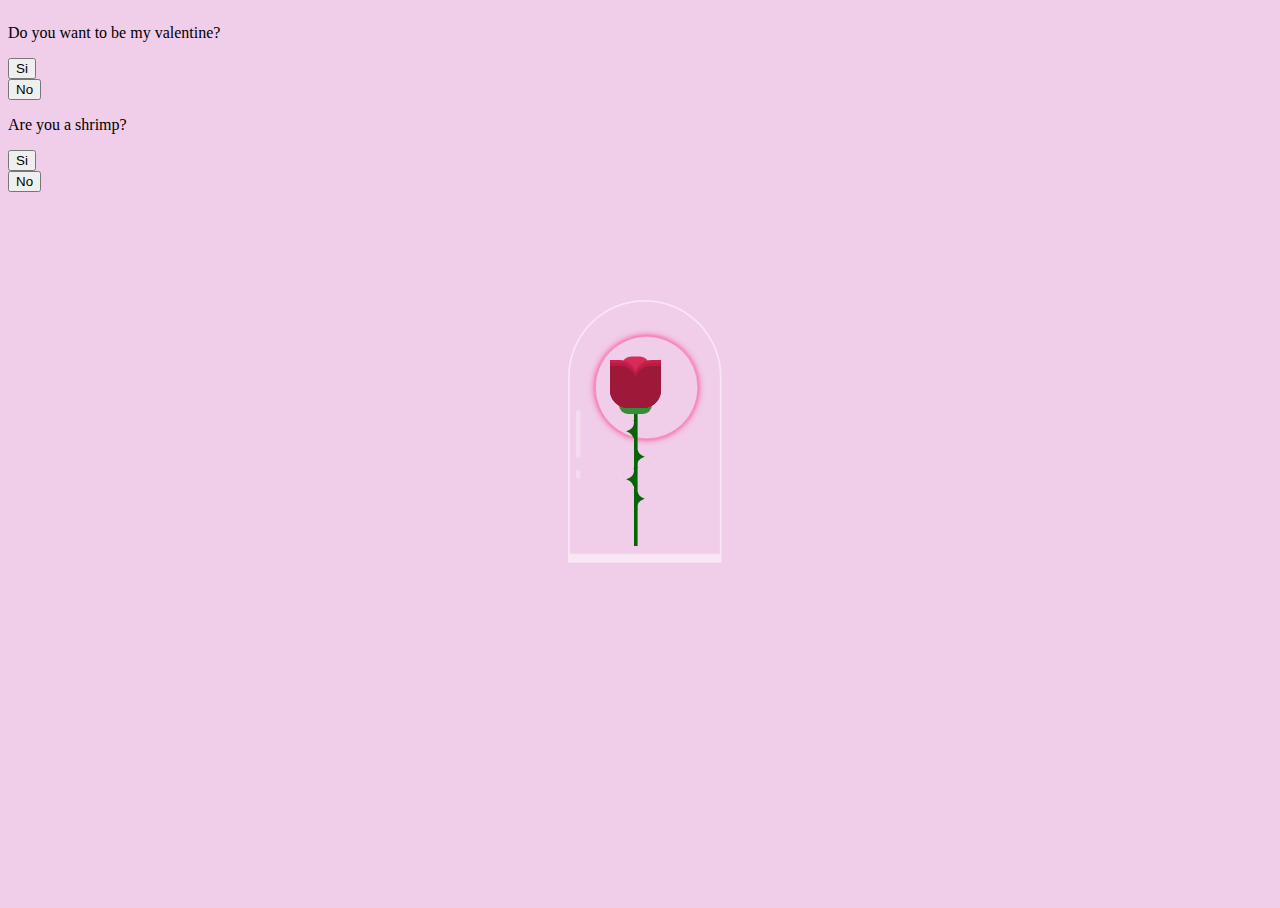
==== index.html @ 018262c2 "camaron" ====
<!DOCTYPE html>
<html lang="en">

<head>
    <meta charset="UTF-8" />
    <meta name="viewport" content="width=device-width, initial-scale=1.0" />
    <link href="https://cdn.jsdelivr.net/npm/bootstrap@5.0.2/dist/css/bootstrap.min.css" rel="stylesheet"
        integrity="sha384-EVSTQN3/azprG1Anm3QDgpJLIm9Nao0Yz1ztcQTwFspd3yD65VohhpuuCOmLASjC" crossorigin="anonymous">
    <link rel="stylesheet" href="css/index.css">
    <title>Document</title>
</head>

<body>
    <div class="container">
        <div class="glass"></div>
        <div class="thorns">
            <div></div>
            <div></div>
            <div></div>
            <div></div>
        </div>
        <div class="glow"></div>
        <div class="rose-leaves">
            <div></div>
            <div></div>
        </div>
        <div class="rose-petals">
            <div></div>
            <div></div>
            <div></div>
            <div></div>
            <div></div>
            <div></div>
            <div></div>
        </div>
        <div class="sparkles">
            <div></div>
            <div></div>
            <div></div>
            <div></div>
            <div></div>
            <div></div>
            <div></div>
            <div></div>
            <div></div>
            <div></div>
        </div>
    </div>
    <div>
        <div class="row">
            <div class="col d-flex justify-content-center">
                <p class="fs-2 fw-bolder">Do you want to be my valentine?</p>
            </div>
        </div>
        <div class="row">
            <div class="col d-flex justify-content-end">
                <button type="button" class="btn btn-primary btn-lg" onclick="redirect()">Si</button>
            </div>
            <div class="col">
                <button type="button" class="btn btn-secondary btn-lg" onclick="mover()" id="No">No</button>
            </div>
        </div>
    </div>
    <div id="shrimp">
        <div class="row">
            <div class="col d-flex d-flex justify-content-end">
                <p class="fs-5 fw-bolder">Are you a shrimp?</p>
            </div>
        </div>
        <div class="row">
            <div class="col d-flex justify-content-end">
                <a href="">
                    <button type="button" class="btn btn-primary">Si</button>
                </a>
                <div class="pe-4"></div>
                <a href="">
                    <button type="button" class="btn btn-secondary">No</button>
                </a>
                <div class="pe-4"></div>
            </div>
        </div>
    </div>
</body>
<script src="js/scripts.js"></script>

</html>
---- css/index.css ----
html,
body {
	height: 100%;
	width: 100%;
	background: #f0cde9;
	overflow: hidden;
}

.container {
	width: 100px;
	height: 300px;
	position: absolute;
	left: 0;
	right: 0;
	top: 0;
	bottom: 0;
	margin: auto;
	-moz-transform: scale(0.6);
	-ms-transform: scale(0.6);
	-webkit-transform: scale(0.6);
	transform: scale(0.6);
}
.container div {
	position: absolute;
}
.container .glass {
	height: 420px;
	width: 250px;
	border: 3px solid rgba(255, 255, 255, 0.5);
	-moz-border-radius: 300px 300px 0px 0px;
	-webkit-border-radius: 300px;
	border-radius: 300px 300px 0px 0px;
	left: -70px;
	top: -100px;
	border-bottom: 15px solid rgba(255, 255, 255, 0.5);
}
.container .glass:after {
	width: 8px;
	background: rgba(255, 255, 255, 0.28);
	content: "";
	position: absolute;
	height: 80px;
	top: 430px;
	border-radius: 100px;
	left: 10px;
	top: 180px;
}
.container .glass:before {
	width: 8px;
	background: rgba(255, 255, 255, 0.28);
	content: "";
	position: absolute;
	height: 15px;
	top: 430px;
	border-radius: 100px;
	left: 10px;
	top: 280px;
}
.container .glow {
	position: absolute;
	width: 170px;
	height: 170px;
	-moz-border-radius: 100%;
	-webkit-border-radius: 100%;
	border-radius: 100%;
	border: 1px solid rgba(255, 0, 93, 0.47);
	box-shadow: 0px 0px 10px #ff2e7b;
	left: -25px;
	top: -40px;
	-moz-transition: all 0.5s ease;
	-o-transition: all 0.5s ease;
	-webkit-transition: all 0.5s ease;
	transition: all 0.5s ease;
	-moz-animation: glowing 2.5s ease-in-out infinite;
	-webkit-animation: glowing 2.5s ease-in-out infinite;
	animation: glowing 2.5s ease-in-out infinite;
}
.container .rose-petals > div {
	background: #d52d58;
	width: 45px;
	height: 80px;
	position: absolute;
	-moz-transition: all 0.5s ease-out;
	-o-transition: all 0.5s ease-out;
	-webkit-transition: all 0.5s ease-out;
	transition: all 0.5s ease-out;
}
.container .rose-petals > div:nth-child(1) {
	border-radius: 15px;
	left: 20px;
	top: -6px;
	background: #d52d58;
}
.container .rose-petals > div:nth-child(2),
.container .rose-petals > div:nth-child(4),
.container .rose-petals > div:nth-child(6) {
	border-radius: 0px 30px 0px 30px;
	background: #b81b43;
	left: 0;
	transform-origin: bottom right;
}
.container .rose-petals > div:nth-child(3),
.container .rose-petals > div:nth-child(5),
.container .rose-petals > div:nth-child(7) {
	border-radius: 30px 0px 30px 0px;
	left: 40px;
	transform-origin: bottom left;
}
.container .rose-petals > div:nth-child(2) {
	-moz-animation: openRose2 3s ease-in-out;
	-webkit-animation: openRose2 3s ease-in-out;
	animation: openRose2 3s ease-in-out;
	-moz-animation-fill-mode: forwards;
	-webkit-animation-fill-mode: forwards;
	animation-fill-mode: forwards;
	z-index: 5;
	background: #9e183a;
	top: 10px;
	height: 70px;
	-moz-animation-delay: 2s;
	-webkit-animation-delay: 2s;
	animation-delay: 2s;
}
.container .rose-petals > div:nth-child(3) {
	-moz-animation: openRose3 3s ease-in-out;
	-webkit-animation: openRose3 3s ease-in-out;
	animation: openRose3 3s ease-in-out;
	-moz-animation-fill-mode: forwards;
	-webkit-animation-fill-mode: forwards;
	animation-fill-mode: forwards;
	z-index: 4;
	background: #9e183a;
	top: 10px;
	height: 70px;
	-moz-animation-delay: 2s;
	-webkit-animation-delay: 2s;
	animation-delay: 2s;
}
.container .rose-petals > div:nth-child(4) {
	-moz-animation: openRose4 3s ease-in-out;
	-webkit-animation: openRose4 3s ease-in-out;
	animation: openRose4 3s ease-in-out;
	-moz-animation-fill-mode: forwards;
	-webkit-animation-fill-mode: forwards;
	animation-fill-mode: forwards;
	z-index: 3;
	background: #b81b43;
	top: 5px;
	height: 75px;
	-moz-animation-delay: 2s;
	-webkit-animation-delay: 2s;
	animation-delay: 2s;
}
.container .rose-petals > div:nth-child(5) {
	-moz-animation: openRose5 3s ease-in-out;
	-webkit-animation: openRose5 3s ease-in-out;
	animation: openRose5 3s ease-in-out;
	-moz-animation-fill-mode: forwards;
	-webkit-animation-fill-mode: forwards;
	animation-fill-mode: forwards;
	z-index: 2;
	background: #b81b43;
	top: 5px;
	height: 75px;
	-moz-animation-delay: 2s;
	-webkit-animation-delay: 2s;
	animation-delay: 2s;
}
.container .rose-petals > div:nth-child(6) {
	-moz-animation: openRose6 3s ease-in-out;
	-webkit-animation: openRose6 3s ease-in-out;
	animation: openRose6 3s ease-in-out;
	-moz-animation-fill-mode: forwards;
	-webkit-animation-fill-mode: forwards;
	animation-fill-mode: forwards;
	z-index: 1;
	background: #c9204b;
	top: "";
	height: "";
	-moz-animation-delay: 2s;
	-webkit-animation-delay: 2s;
	animation-delay: 2s;
}
.container .rose-petals > div:nth-child(7) {
	-moz-animation: openRose7 3s ease-in-out;
	-webkit-animation: openRose7 3s ease-in-out;
	animation: openRose7 3s ease-in-out;
	-moz-animation-fill-mode: forwards;
	-webkit-animation-fill-mode: forwards;
	animation-fill-mode: forwards;
	z-index: 0;
	background: #c9204b;
	top: "";
	height: "";
	-moz-animation-delay: 2s;
	-webkit-animation-delay: 2s;
	animation-delay: 2s;
}
.container .rose-leaves > div:nth-last-child(1) {
	width: 55px;
	height: 30px;
	background: #338f37;
	position: absolute;
	top: 60px;
	left: 15px;
	-moz-border-radius: 100px;
	-webkit-border-radius: 100px;
	border-radius: 100px;
}
.container .rose-leaves > div:nth-child(1) {
	width: 6px;
	height: 230px;
	border: none;
	top: 80px;
	background: #066406;
	left: 40px;
}
.container .thorns > div {
	width: 30px;
	height: 30px;
	background: #066406;
	top: 100px;
	left: 10px;
}
.container .thorns > div:after {
	width: 41px;
	height: 31px;
	-moz-border-radius: 100%;
	-webkit-border-radius: 100%;
	border-radius: 100%;
	background: #f0cde9;
	content: "";
	position: absolute;
	left: -12px;
	top: 17px;
}
.container .thorns > div:before {
	width: 41px;
	height: 31px;
	-moz-border-radius: 100%;
	-webkit-border-radius: 100%;
	border-radius: 100%;
	background: #f0cde9;
	content: "";
	position: absolute;
	left: -11px;
	top: -11px;
	z-index: 0;
}
.container .thorns > div:nth-child(2) {
	top: 150px;
	-moz-transform: rotate(180deg);
	-ms-transform: rotate(180deg);
	-webkit-transform: rotate(180deg);
	transform: rotate(180deg);
	left: 45px;
}
.container .thorns > div:nth-child(3) {
	top: 180px;
}
.container .thorns > div:nth-child(4) {
	top: 220px;
	-moz-transform: rotate(180deg);
	-ms-transform: rotate(180deg);
	-webkit-transform: rotate(180deg);
	transform: rotate(180deg);
	left: 45px;
}
.container .sparkles {
	bottom: -40px;
}
.container .sparkles > div {
	width: 4px;
	height: 4px;
	border-radius: 100px;
	background: #ff96c0;
	box-shadow: 0px 0px 12px 2px #ff4e85;
	bottom: 0;
	opacity: 0;
	-moz-animation: sparkle 4s ease-in-out infinite;
	-webkit-animation: sparkle 4s ease-in-out infinite;
	animation: sparkle 4s ease-in-out infinite;
}
.container .sparkles > div:nth-child(1) {
	left: 60px;
	-moz-animation-delay: 3s;
	-webkit-animation-delay: 3s;
	animation-delay: 3s;
}
.container .sparkles > div:nth-child(2) {
	left: 158px;
	-moz-animation-delay: 2s;
	-webkit-animation-delay: 2s;
	animation-delay: 2s;
}
.container .sparkles > div:nth-child(3) {
	left: -22px;
	-moz-animation-delay: 1s;
	-webkit-animation-delay: 1s;
	animation-delay: 1s;
}
.container .sparkles > div:nth-child(4) {
	left: 10px;
	-moz-animation-delay: 1s;
	-webkit-animation-delay: 1s;
	animation-delay: 1s;
}
.container .sparkles > div:nth-child(5) {
	left: 177px;
	-moz-animation-delay: 3s;
	-webkit-animation-delay: 3s;
	animation-delay: 3s;
}
.container .sparkles > div:nth-child(6) {
	left: -82px;
	-moz-animation-delay: 2s;
	-webkit-animation-delay: 2s;
	animation-delay: 2s;
}
.container .sparkles > div:nth-child(7) {
	left: 45px;
	-moz-animation-delay: 3s;
	-webkit-animation-delay: 3s;
	animation-delay: 3s;
}
.container .sparkles > div:nth-child(8) {
	left: 74px;
	-moz-animation-delay: 3s;
	-webkit-animation-delay: 3s;
	animation-delay: 3s;
}
.container .sparkles > div:nth-child(9) {
	left: -79px;
	-moz-animation-delay: 2s;
	-webkit-animation-delay: 2s;
	animation-delay: 2s;
}

@-webkit-keyframes $animationName {
	50% {
		opacity: 1;
	}
	100% {
		bottom: 250px;
	}
}
@-moz-keyframes sparkle {
	50% {
		opacity: 1;
	}
	100% {
		bottom: 250px;
	}
}
@-ms-keyframes sparkle {
	50% {
		opacity: 1;
	}
	100% {
		bottom: 250px;
	}
}
@keyframes sparkle {
	50% {
		opacity: 1;
	}
	100% {
		bottom: 250px;
	}
}
@-webkit-keyframes $animationName {
	50% {
		-moz-transform: rotate(-90deg);
		-ms-transform: rotate(-90deg);
		-webkit-transform: rotate(-90deg);
		transform: rotate(-90deg);
		top: 80px;
		left: 100px;
	}
	100% {
		-moz-transform: rotate(-60deg);
		-ms-transform: rotate(-60deg);
		-webkit-transform: rotate(-60deg);
		transform: rotate(-60deg);
		top: 210px;
		left: -30px;
	}
}
@-moz-keyframes openRose2 {
	50% {
		-moz-transform: rotate(-90deg);
		-ms-transform: rotate(-90deg);
		-webkit-transform: rotate(-90deg);
		transform: rotate(-90deg);
		top: 80px;
		left: 100px;
	}
	100% {
		-moz-transform: rotate(-60deg);
		-ms-transform: rotate(-60deg);
		-webkit-transform: rotate(-60deg);
		transform: rotate(-60deg);
		top: 210px;
		left: -30px;
	}
}
@-ms-keyframes openRose2 {
	50% {
		-moz-transform: rotate(-90deg);
		-ms-transform: rotate(-90deg);
		-webkit-transform: rotate(-90deg);
		transform: rotate(-90deg);
		top: 80px;
		left: 100px;
	}
	100% {
		-moz-transform: rotate(-60deg);
		-ms-transform: rotate(-60deg);
		-webkit-transform: rotate(-60deg);
		transform: rotate(-60deg);
		top: 210px;
		left: -30px;
	}
}
@keyframes openRose2 {
	50% {
		-moz-transform: rotate(-90deg);
		-ms-transform: rotate(-90deg);
		-webkit-transform: rotate(-90deg);
		transform: rotate(-90deg);
		top: 80px;
		left: 100px;
	}
	100% {
		-moz-transform: rotate(-60deg);
		-ms-transform: rotate(-60deg);
		-webkit-transform: rotate(-60deg);
		transform: rotate(-60deg);
		top: 210px;
		left: -30px;
	}
}
@-webkit-keyframes $animationName {
	100% {
		-moz-transform: rotate(60deg);
		-ms-transform: rotate(60deg);
		-webkit-transform: rotate(60deg);
		transform: rotate(60deg);
	}
}
@-moz-keyframes openRose3 {
	100% {
		-moz-transform: rotate(60deg);
		-ms-transform: rotate(60deg);
		-webkit-transform: rotate(60deg);
		transform: rotate(60deg);
	}
}
@-ms-keyframes openRose3 {
	100% {
		-moz-transform: rotate(60deg);
		-ms-transform: rotate(60deg);
		-webkit-transform: rotate(60deg);
		transform: rotate(60deg);
	}
}
@keyframes openRose3 {
	100% {
		-moz-transform: rotate(60deg);
		-ms-transform: rotate(60deg);
		-webkit-transform: rotate(60deg);
		transform: rotate(60deg);
	}
}
@-webkit-keyframes $animationName {
	100% {
		-moz-transform: rotate(-30deg);
		-ms-transform: rotate(-30deg);
		-webkit-transform: rotate(-30deg);
		transform: rotate(-30deg);
	}
}
@-moz-keyframes openRose4 {
	100% {
		-moz-transform: rotate(-30deg);
		-ms-transform: rotate(-30deg);
		-webkit-transform: rotate(-30deg);
		transform: rotate(-30deg);
	}
}
@-ms-keyframes openRose4 {
	100% {
		-moz-transform: rotate(-30deg);
		-ms-transform: rotate(-30deg);
		-webkit-transform: rotate(-30deg);
		transform: rotate(-30deg);
	}
}
@keyframes openRose4 {
	100% {
		-moz-transform: rotate(-30deg);
		-ms-transform: rotate(-30deg);
		-webkit-transform: rotate(-30deg);
		transform: rotate(-30deg);
	}
}
@-webkit-keyframes $animationName {
	100% {
		-moz-transform: rotate(30deg);
		-ms-transform: rotate(30deg);
		-webkit-transform: rotate(30deg);
		transform: rotate(30deg);
	}
}
@-moz-keyframes openRose5 {
	100% {
		-moz-transform: rotate(30deg);
		-ms-transform: rotate(30deg);
		-webkit-transform: rotate(30deg);
		transform: rotate(30deg);
	}
}
@-ms-keyframes openRose5 {
	100% {
		-moz-transform: rotate(30deg);
		-ms-transform: rotate(30deg);
		-webkit-transform: rotate(30deg);
		transform: rotate(30deg);
	}
}
@keyframes openRose5 {
	100% {
		-moz-transform: rotate(30deg);
		-ms-transform: rotate(30deg);
		-webkit-transform: rotate(30deg);
		transform: rotate(30deg);
	}
}
@-webkit-keyframes $animationName {
	50% {
		box-shadow: 0px 0px 60px #f594b8;
	}
}
@-moz-keyframes glowing {
	50% {
		box-shadow: 0px 0px 60px #f594b8;
	}
}
@-ms-keyframes glowing {
	50% {
		box-shadow: 0px 0px 60px #f594b8;
	}
}
@keyframes glowing {
	50% {
		box-shadow: 0px 0px 60px #f594b8;
	}
}
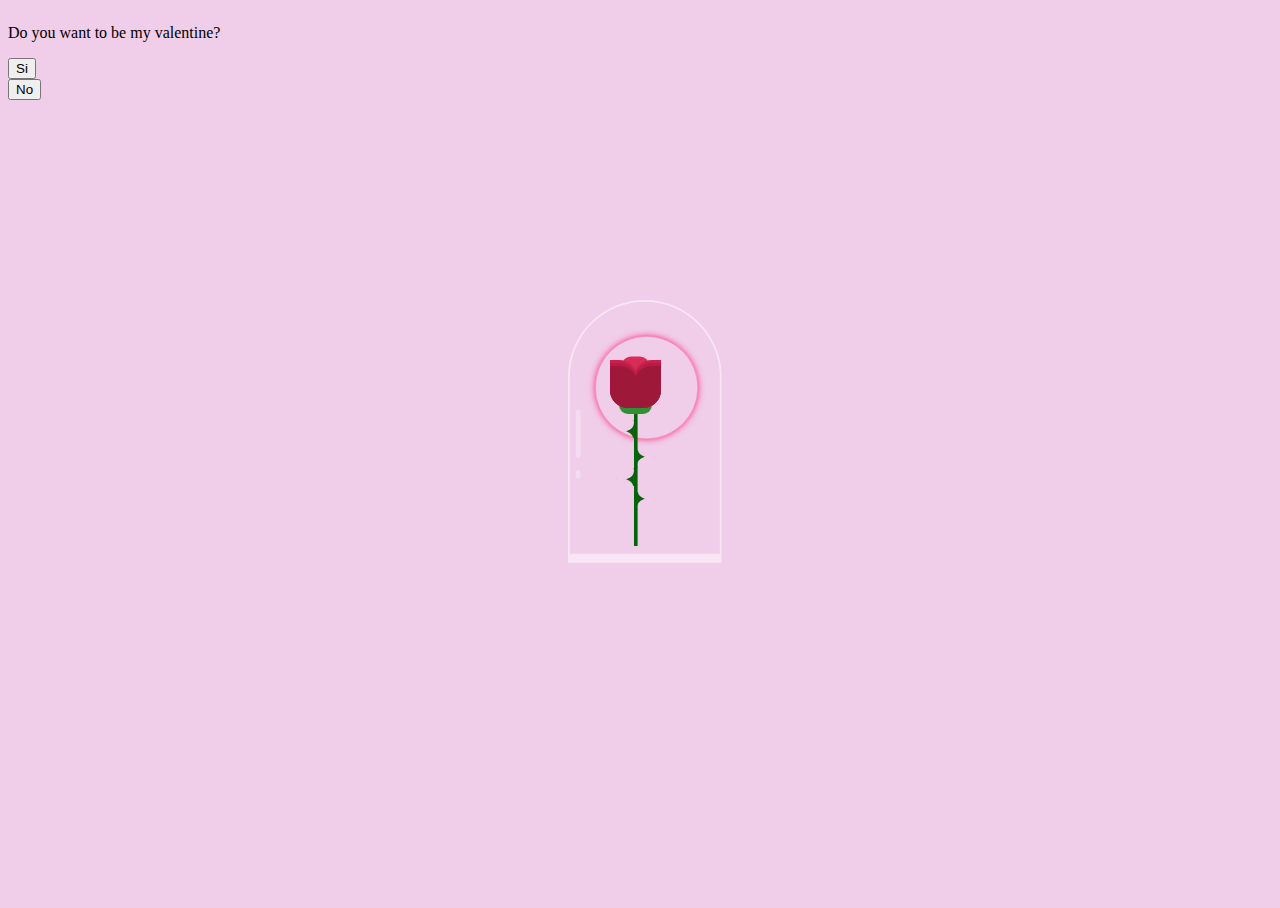
==== commit 119b6184: "primer version" ====
--- a/index.html
+++ b/index.html
@@ -7,7 +7,7 @@
     <link href="https://cdn.jsdelivr.net/npm/bootstrap@5.0.2/dist/css/bootstrap.min.css" rel="stylesheet"
         integrity="sha384-EVSTQN3/azprG1Anm3QDgpJLIm9Nao0Yz1ztcQTwFspd3yD65VohhpuuCOmLASjC" crossorigin="anonymous">
     <link rel="stylesheet" href="css/index.css">
-    <title>Document</title>
+    <title> Valentine </title>
 </head>
 
 <body>
@@ -61,25 +61,6 @@
             </div>
         </div>
     </div>
-    <div id="shrimp">
-        <div class="row">
-            <div class="col d-flex d-flex justify-content-end">
-                <p class="fs-5 fw-bolder">Are you a shrimp?</p>
-            </div>
-        </div>
-        <div class="row">
-            <div class="col d-flex justify-content-end">
-                <a href="">
-                    <button type="button" class="btn btn-primary">Si</button>
-                </a>
-                <div class="pe-4"></div>
-                <a href="">
-                    <button type="button" class="btn btn-secondary">No</button>
-                </a>
-                <div class="pe-4"></div>
-            </div>
-        </div>
-    </div>
 </body>
 <script src="js/scripts.js"></script>
 
